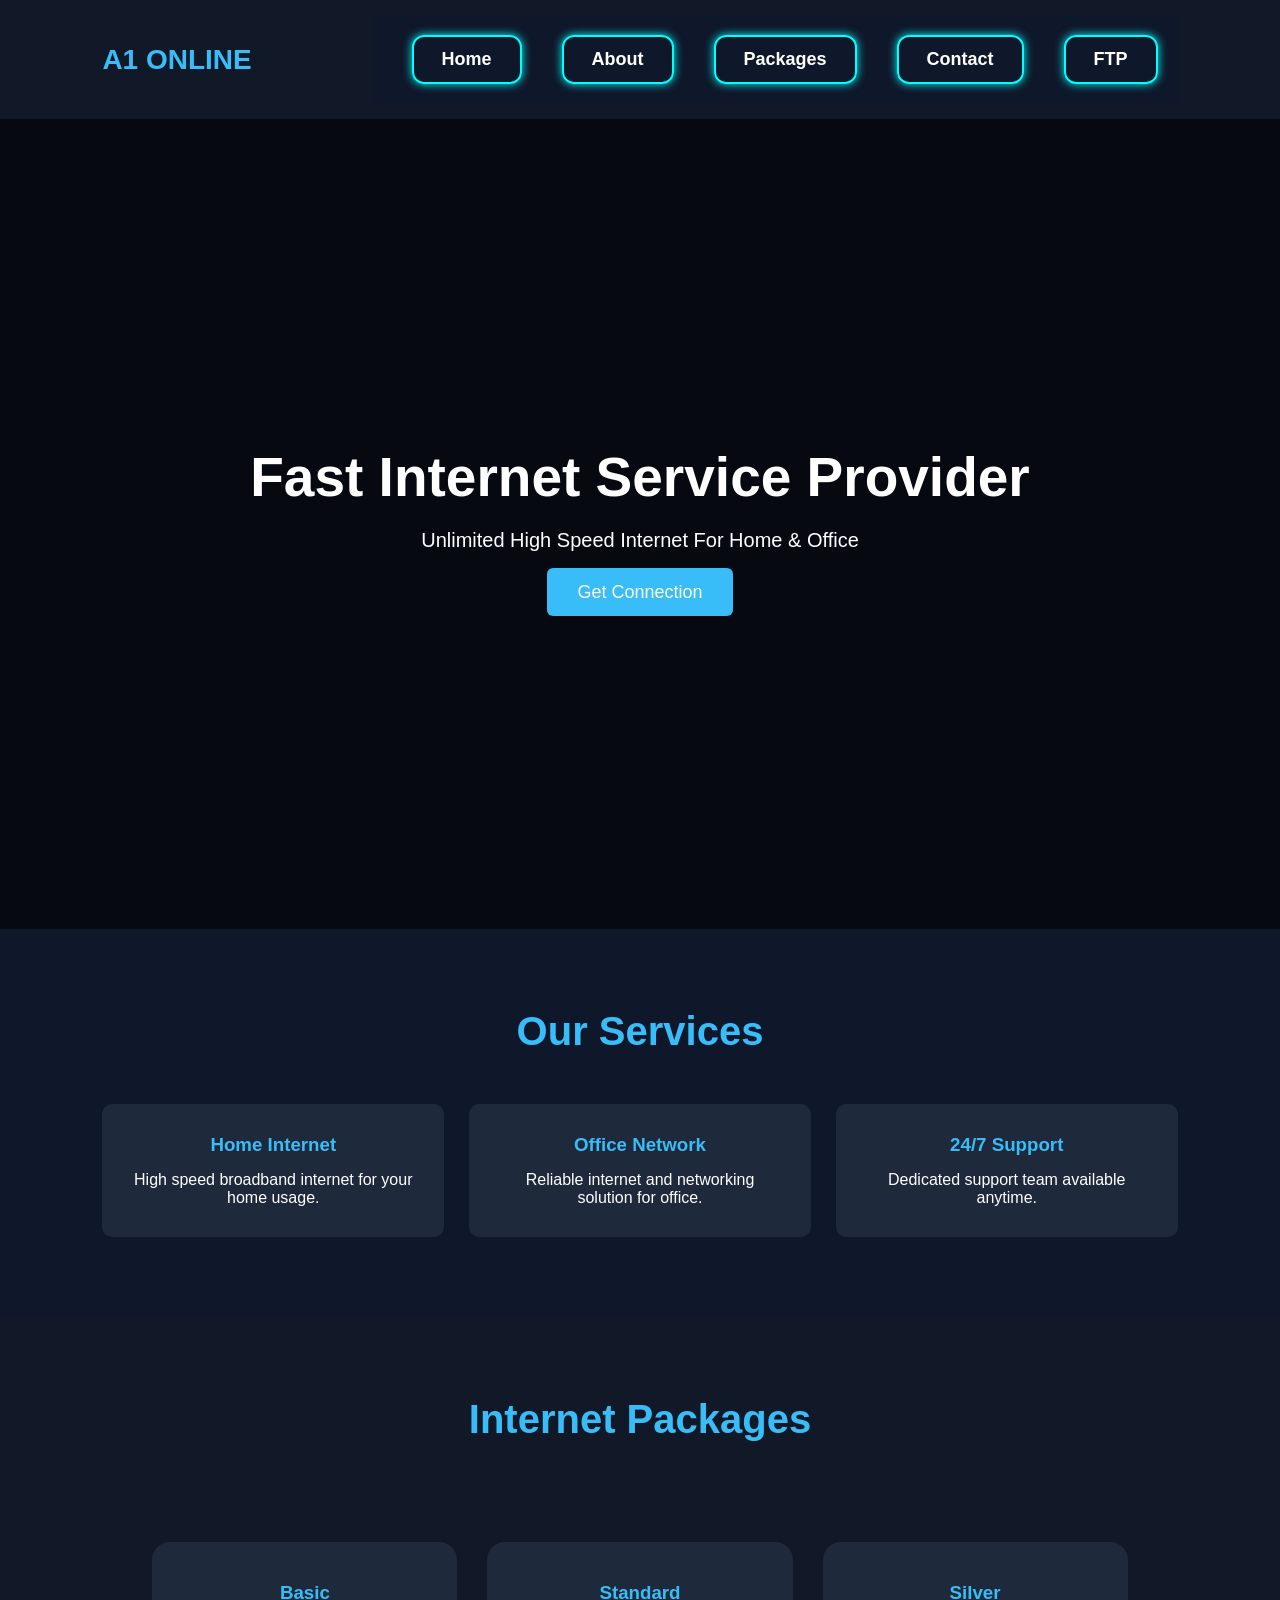
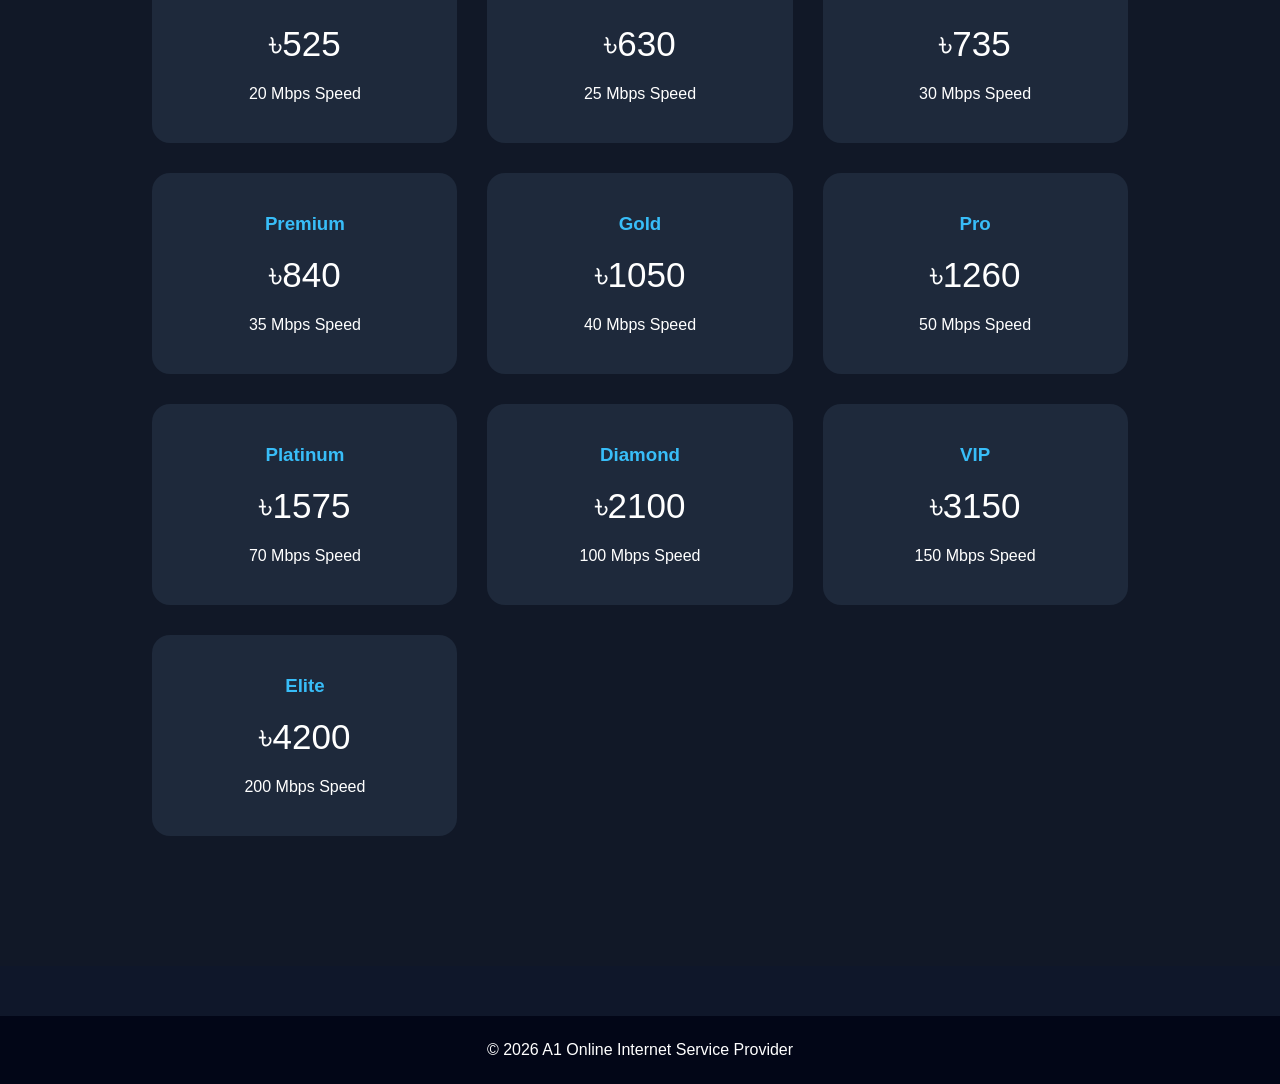
==== index.html @ 20f7d0ed "Add files via upload" ====
<!DOCTYPE html>
<html lang="en">
<head>
  <meta charset="UTF-8" />
  <meta name="viewport" content="width=device-width, initial-scale=1.0"/>
  <title>A1 ONLINE</title>

  <style>
    *{
      margin:0;
      padding:0;
      box-sizing:border-box;
      font-family:Arial, sans-serif;
    }

    body{
      background:#0f172a;
      color:white;
    }

    header{
      background:#111827;
      padding:15px 8%;
      display:flex;
      justify-content:space-between;
      align-items:center;
      position:sticky;
      top:0;
    }

    .logo{
      font-size:28px;
      font-weight:bold;
      color:#38bdf8;
    }

    nav a{
      color:white;
      text-decoration:none;
      margin-left:20px;
      transition:0.3s;
    }

    nav a:hover{
      color:#38bdf8;
    }

    .hero{
      height:90vh;
      background:url('https://images.unsplash.com/photo-1520869562399-e772f042f422?q=80&w=1600&auto=format&fit=crop') center/cover;
      display:flex;
      align-items:center;
      justify-content:center;
      text-align:center;
      position:relative;
    }

    .hero::before{
      content:'';
      position:absolute;
      width:100%;
      height:100%;
      background:rgba(0,0,0,0.6);
    }

    .hero-content{
      position:relative;
      z-index:1;
    }

    .hero h1{
      font-size:55px;
      margin-bottom:20px;
    }

    .hero p{
      font-size:20px;
      margin-bottom:30px;
    }

    .btn{
      background:#38bdf8;
      padding:14px 30px;
      color:white;
      text-decoration:none;
      border-radius:6px;
      font-size:18px;
      transition:0.3s;
    }

    .btn:hover{
      background:#0284c7;
    }

    .services{
      padding:80px 8%;
      text-align:center;
    }

    .services h2{
      font-size:40px;
      margin-bottom:50px;
      color:#38bdf8;
    }

    .service-box{
      display:grid;
      grid-template-columns:repeat(auto-fit,minmax(250px,1fr));
      gap:25px;
    }

    .card{
      background:#1e293b;
      padding:30px;
      border-radius:10px;
      transition:0.3s;
    }

    .card:hover{
      transform:translateY(-10px);
      background:#334155;
    }

    .card h3{
      margin-bottom:15px;
      color:#38bdf8;
    }

    .packages{
      padding:80px 8%;
      background:#111827;
      text-align:center;
    }

    .packages h2{
      font-size:40px;
      margin-bottom:50px;
      color:#38bdf8;
    }

    .package-list{
      display:grid;
      grid-template-columns:repeat(auto-fit,minmax(250px,1fr));
      gap:25px;
    }

    .package{
      background:#1e293b;
      padding:35px;
      border-radius:12px;
    }

    .package h3{
      color:#38bdf8;
      margin-bottom:15px;
    }

    .price{
      font-size:35px;
      margin:20px 0;
    }

    footer{
      background:#020617;
      text-align:center;
      padding:25px;
      margin-top:50px;
    }

    @media(max-width:768px){
      .hero h1{
        font-size:38px;
      }

      nav{
        display:none;
      }
    }
  </style>

  <style>

.package-list{
  display:grid;
  grid-template-columns:repeat(auto-fit,minmax(260px,1fr));
  gap:30px;
  padding:50px;
}

.package{
  background:#1e293b;
  padding:40px 25px;
  border-radius:18px;
  color:white;
  transition:0.4s ease;
  cursor:pointer;
}

.package:hover{
  transform:translateY(-15px) scale(1.05);
  box-shadow:0 0 25px #38bdf8;
  background:#334155;
}

.package h1{
  color:#38bdf8;
  margin:15px 0;
}

</style>


<style>
/* Navbar Style */
nav{
  display:flex;
  justify-content:center;
  gap:20px;
  padding:20px;
  background:#0f172a;
}

/* Glowing Button */
nav a{
  position:relative;
  text-decoration:none;
  color:white;
  padding:12px 28px;
  border:2px solid #00ffff;
  border-radius:12px;
  font-size:18px;
  font-weight:bold;
  overflow:hidden;
  transition:0.4s;
  box-shadow:0 0 10px #00ffff;
}

/* Hover Effect */
nav a:hover{
  background:#00ffff;
  color:#000;
  box-shadow:
    0 0 10px #00ffff,
    0 0 20px #00ffff,
    0 0 40px #00ffff,
    0 0 80px #00ffff;
  transform:translateY(-3px) scale(1.05);
}

/* Active Click Effect */
nav a:active{
  transform:scale(0.95);
}

/* Animated Glow */
nav a::before{
  content:"";
  position:absolute;
  top:0;
  left:-100%;
  width:100%;
  height:100%;
  background:linear-gradient(
    120deg,
    transparent,
    rgba(255,255,255,0.6),
    transparent
  );
  transition:0.6s;
}

nav a:hover::before{
  left:100%;
}
</style>



</head>

<body>

  <header>
   <div class="logo">A1 ONLINE</div>
</div>

    <nav>
      <a href="#">Home</a>
      <a href="about.html">About</a>
      
      <a href="pakage.html">Packages</a>
      <a href="contact.html">Contact</a>
      <a href="https://server.aoneonlinebd.net/">FTP</a>
    </nav>
  </header>

  <section class="hero">
    <div class="hero-content">
      <h1>Fast Internet Service Provider</h1>
      <p>Unlimited High Speed Internet For Home & Office</p>
      <a href="https://wa.me/8801766395683" class="btn">Get Connection</a>
    </div>
  </section>

  <section class="services">
    <h2>Our Services</h2>

    <div class="service-box">

      <div class="card">
        <h3>Home Internet</h3>
        <p>High speed broadband internet for your home usage.</p>
      </div>

      <div class="card">
        <h3>Office Network</h3>
        <p>Reliable internet and networking solution for office.</p>
      </div>

      <div class="card">
        <h3>24/7 Support</h3>
        <p>Dedicated support team available anytime.</p>
      </div>

    </div>
  </section>

  <section class="packages">
    <h2>Internet Packages</h2>

    <div class="package-list">

      <div class="package">
        <h3>Basic</h3>
        <div class="price">৳525</div>
        <p>20 Mbps Speed</p>
      </div>

      <div class="package">
        <h3>Standard</h3>
        <div class="price">৳630</div>
        <p>25 Mbps Speed</p>
      </div>

      <div class="package">
        <h3>Silver</h3>
        <div class="price">৳735</div>
        <p>30 Mbps Speed</p>
      </div>

      <div class="package">
        <h3>Premium</h3>
        <div class="price">৳840</div>
        <p>35 Mbps Speed</p>
      </div>

      <div class="package">
        <h3>Gold</h3>
        <div class="price">৳1050</div>
        <p>40 Mbps Speed</p>
      </div>

<div class="package">
        <h3>Pro</h3>
        <div class="price">৳1260</div>
        <p>50 Mbps Speed</p>
      </div>

      <div class="package">
        <h3>Platinum</h3>
        <div class="price">৳1575</div>
        <p>70 Mbps Speed</p>
      </div>

      <div class="package">
        <h3>Diamond</h3>
        <div class="price">৳2100</div>
        <p>100 Mbps Speed</p>
      </div>


      <div class="package">
        <h3>VIP</h3>
        <div class="price">৳3150</div>
        <p>150 Mbps Speed</p>
      </div>


      <div class="package">
        <h3>Elite</h3>
        <div class="price">৳4200</div>
        <p>200 Mbps Speed</p>
        
      </div>

      

       

    </div>
  </section>

  <footer>
    <p>© 2026 A1 Online Internet Service Provider</p>
  </footer>
   <link rel="stylesheet" href="pakage.css">

</body>
</html>
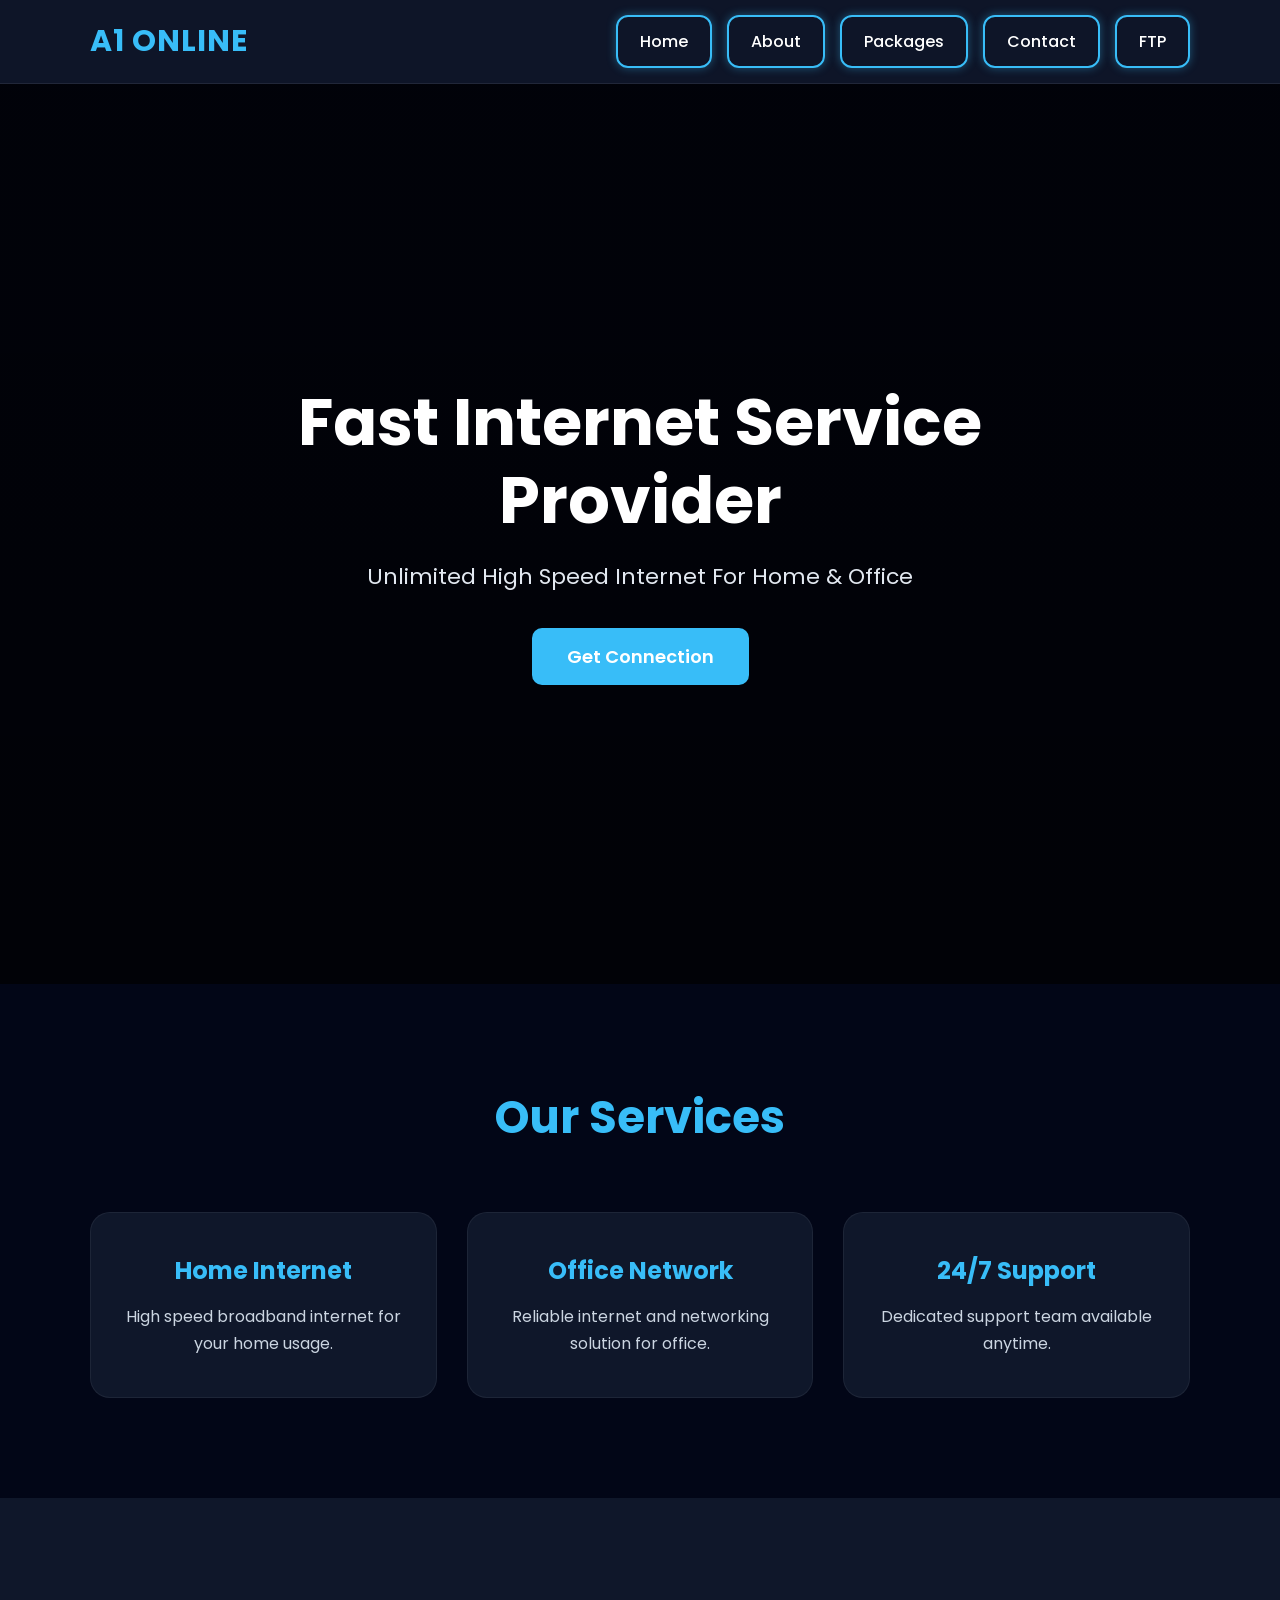
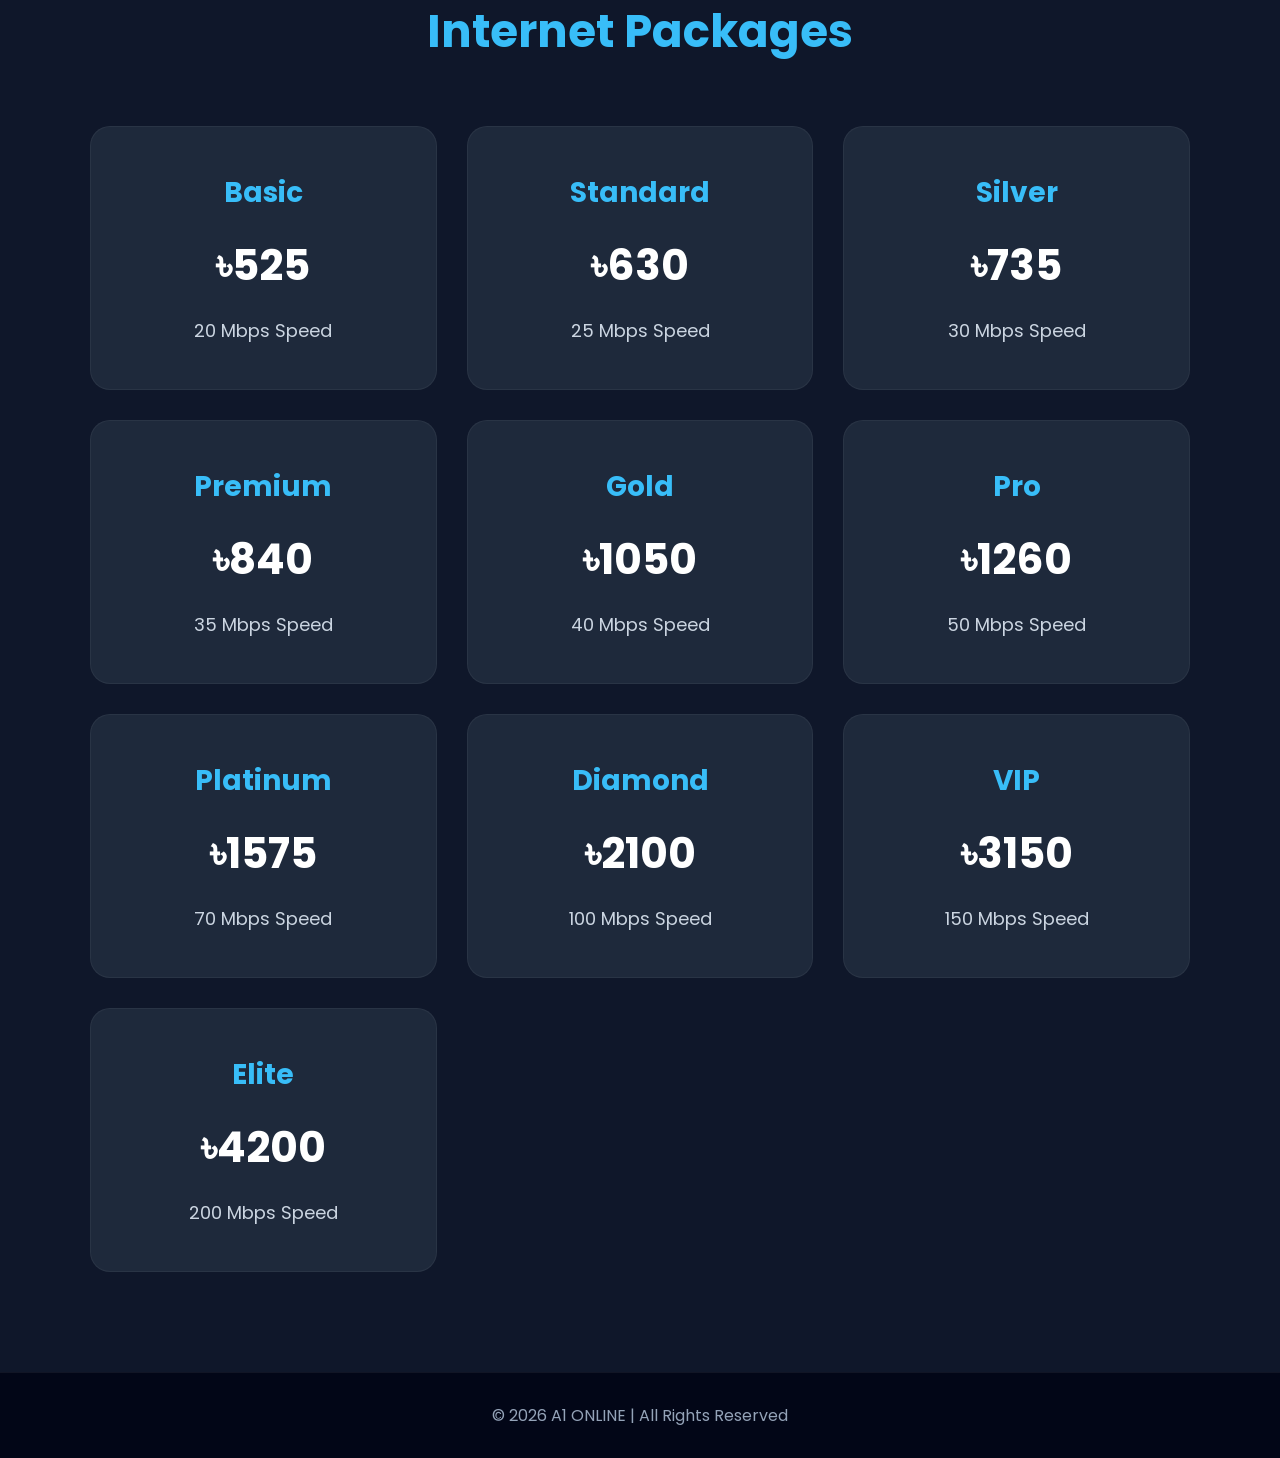
==== commit ec7e5eec: "Update index.html" ====
--- a/index.html
+++ b/index.html
@@ -1,409 +1,511 @@
 <!DOCTYPE html>
 <html lang="en">
 <head>
-  <meta charset="UTF-8" />
-  <meta name="viewport" content="width=device-width, initial-scale=1.0"/>
-  <title>A1 ONLINE</title>
-
-  <style>
-    *{
-      margin:0;
-      padding:0;
-      box-sizing:border-box;
-      font-family:Arial, sans-serif;
-    }
-
-    body{
-      background:#0f172a;
-      color:white;
-    }
-
-    header{
-      background:#111827;
-      padding:15px 8%;
-      display:flex;
-      justify-content:space-between;
-      align-items:center;
-      position:sticky;
-      top:0;
-    }
-
-    .logo{
-      font-size:28px;
-      font-weight:bold;
-      color:#38bdf8;
-    }
-
-    nav a{
-      color:white;
-      text-decoration:none;
-      margin-left:20px;
-      transition:0.3s;
-    }
-
-    nav a:hover{
-      color:#38bdf8;
-    }
-
-    .hero{
-      height:90vh;
-      background:url('https://images.unsplash.com/photo-1520869562399-e772f042f422?q=80&w=1600&auto=format&fit=crop') center/cover;
-      display:flex;
-      align-items:center;
-      justify-content:center;
-      text-align:center;
-      position:relative;
-    }
-
-    .hero::before{
-      content:'';
-      position:absolute;
-      width:100%;
-      height:100%;
-      background:rgba(0,0,0,0.6);
-    }
-
-    .hero-content{
-      position:relative;
-      z-index:1;
-    }
-
-    .hero h1{
-      font-size:55px;
-      margin-bottom:20px;
-    }
-
-    .hero p{
-      font-size:20px;
-      margin-bottom:30px;
-    }
-
-    .btn{
-      background:#38bdf8;
-      padding:14px 30px;
-      color:white;
-      text-decoration:none;
-      border-radius:6px;
-      font-size:18px;
-      transition:0.3s;
-    }
-
-    .btn:hover{
-      background:#0284c7;
-    }
-
-    .services{
-      padding:80px 8%;
-      text-align:center;
-    }
-
-    .services h2{
-      font-size:40px;
-      margin-bottom:50px;
-      color:#38bdf8;
-    }
-
-    .service-box{
-      display:grid;
-      grid-template-columns:repeat(auto-fit,minmax(250px,1fr));
-      gap:25px;
-    }
-
-    .card{
-      background:#1e293b;
-      padding:30px;
-      border-radius:10px;
-      transition:0.3s;
-    }
-
-    .card:hover{
-      transform:translateY(-10px);
-      background:#334155;
-    }
-
-    .card h3{
-      margin-bottom:15px;
-      color:#38bdf8;
-    }
-
-    .packages{
-      padding:80px 8%;
-      background:#111827;
-      text-align:center;
-    }
-
-    .packages h2{
-      font-size:40px;
-      margin-bottom:50px;
-      color:#38bdf8;
-    }
-
-    .package-list{
-      display:grid;
-      grid-template-columns:repeat(auto-fit,minmax(250px,1fr));
-      gap:25px;
-    }
-
-    .package{
-      background:#1e293b;
-      padding:35px;
-      border-radius:12px;
-    }
-
-    .package h3{
-      color:#38bdf8;
-      margin-bottom:15px;
-    }
-
-    .price{
-      font-size:35px;
-      margin:20px 0;
-    }
-
-    footer{
-      background:#020617;
-      text-align:center;
-      padding:25px;
-      margin-top:50px;
-    }
-
-    @media(max-width:768px){
-      .hero h1{
-        font-size:38px;
-      }
-
-      nav{
-        display:none;
-      }
-    }
-  </style>
-
-  <style>
+<meta charset="UTF-8" />
+<meta name="viewport" content="width=device-width, initial-scale=1.0"/>
+
+<title>A1 ONLINE</title>
+
+<link rel="preconnect" href="https://fonts.googleapis.com">
+<link href="https://fonts.googleapis.com/css2?family=Poppins:wght@300;400;500;600;700&display=swap" rel="stylesheet">
+
+<style>
+
+*{
+  margin:0;
+  padding:0;
+  box-sizing:border-box;
+}
+
+html{
+  scroll-behavior:smooth;
+}
+
+body{
+  font-family:'Poppins',sans-serif;
+  background:#020617;
+  color:white;
+  overflow-x:hidden;
+}
+
+/* =========================
+   HEADER
+========================= */
+
+header{
+  width:100%;
+  background:rgba(15,23,42,0.95);
+  backdrop-filter:blur(10px);
+  padding:15px 7%;
+  display:flex;
+  justify-content:space-between;
+  align-items:center;
+  position:sticky;
+  top:0;
+  z-index:1000;
+  border-bottom:1px solid rgba(255,255,255,0.08);
+}
+
+.logo{
+  font-size:30px;
+  font-weight:700;
+  color:#38bdf8;
+  letter-spacing:1px;
+}
+
+nav{
+  display:flex;
+  gap:15px;
+}
+
+nav a{
+  text-decoration:none;
+  color:white;
+  padding:12px 22px;
+  border:2px solid #38bdf8;
+  border-radius:12px;
+  transition:0.4s;
+  font-weight:500;
+  box-shadow:0 0 10px rgba(56,189,248,0.4);
+}
+
+nav a:hover{
+  background:#38bdf8;
+  color:#000;
+  transform:translateY(-3px);
+  box-shadow:
+    0 0 10px #38bdf8,
+    0 0 25px #38bdf8,
+    0 0 50px #38bdf8;
+}
+
+/* =========================
+   HERO
+========================= */
+
+.hero{
+  width:100%;
+  min-height:100vh;
+  background:
+  linear-gradient(rgba(0,0,0,0.6),rgba(0,0,0,0.7)),
+  url('https://images.unsplash.com/photo-1520869562399-e772f042f422?q=80&w=1600&auto=format&fit=crop');
+
+  background-size:cover;
+  background-position:center;
+
+  display:flex;
+  justify-content:center;
+  align-items:center;
+  text-align:center;
+
+  padding:100px 20px;
+}
+
+.hero-content{
+  max-width:900px;
+}
+
+.hero h1{
+  font-size:65px;
+  line-height:1.2;
+  margin-bottom:20px;
+}
+
+.hero p{
+  font-size:22px;
+  color:#e2e8f0;
+  margin-bottom:35px;
+}
+
+.btn{
+  display:inline-block;
+  text-decoration:none;
+  background:#38bdf8;
+  color:white;
+  padding:15px 35px;
+  border-radius:10px;
+  font-size:18px;
+  font-weight:600;
+  transition:0.4s;
+}
+
+.btn:hover{
+  background:#0284c7;
+  transform:scale(1.05);
+  box-shadow:0 0 20px #38bdf8;
+}
+
+/* =========================
+   SECTION TITLE
+========================= */
+
+.section-title{
+  text-align:center;
+  font-size:45px;
+  margin-bottom:60px;
+  color:#38bdf8;
+}
+
+/* =========================
+   SERVICES
+========================= */
+
+.services{
+  padding:100px 7%;
+}
+
+.service-box{
+  display:grid;
+  grid-template-columns:repeat(auto-fit,minmax(280px,1fr));
+  gap:30px;
+}
+
+.card{
+  background:#0f172a;
+  padding:40px 30px;
+  border-radius:20px;
+  text-align:center;
+  transition:0.4s;
+  border:1px solid rgba(255,255,255,0.06);
+}
+
+.card:hover{
+  transform:translateY(-10px);
+  background:#1e293b;
+  box-shadow:0 0 30px rgba(56,189,248,0.25);
+}
+
+.card h3{
+  font-size:24px;
+  margin-bottom:15px;
+  color:#38bdf8;
+}
+
+.card p{
+  color:#cbd5e1;
+  line-height:1.7;
+}
+
+/* =========================
+   PACKAGES
+========================= */
+
+.packages{
+  padding:100px 7%;
+  background:#0f172a;
+}
 
 .package-list{
   display:grid;
-  grid-template-columns:repeat(auto-fit,minmax(260px,1fr));
+  grid-template-columns:repeat(auto-fit,minmax(270px,1fr));
   gap:30px;
-  padding:50px;
 }
 
 .package{
   background:#1e293b;
-  padding:40px 25px;
-  border-radius:18px;
-  color:white;
-  transition:0.4s ease;
-  cursor:pointer;
+  border-radius:20px;
+  padding:45px 30px;
+  text-align:center;
+  transition:0.4s;
+  border:1px solid rgba(255,255,255,0.05);
 }
 
 .package:hover{
-  transform:translateY(-15px) scale(1.05);
-  box-shadow:0 0 25px #38bdf8;
+  transform:translateY(-15px) scale(1.03);
   background:#334155;
-}
-
-.package h1{
+  box-shadow:0 0 30px rgba(56,189,248,0.35);
+}
+
+.package h3{
+  font-size:28px;
   color:#38bdf8;
-  margin:15px 0;
+}
+
+.price{
+  font-size:42px;
+  margin:20px 0;
+  font-weight:700;
+}
+
+.package p{
+  color:#cbd5e1;
+  font-size:18px;
+}
+
+/* =========================
+   FOOTER
+========================= */
+
+footer{
+  background:#020617;
+  text-align:center;
+  padding:30px 20px;
+  border-top:1px solid rgba(255,255,255,0.06);
+}
+
+footer p{
+  color:#94a3b8;
+}
+
+/* =========================
+   RESPONSIVE
+========================= */
+
+@media(max-width:992px){
+
+  header{
+    flex-direction:column;
+    gap:20px;
+  }
+
+  nav{
+    flex-wrap:wrap;
+    justify-content:center;
+  }
+
+  .hero h1{
+    font-size:50px;
+  }
+
+}
+
+@media(max-width:768px){
+
+  .logo{
+    font-size:26px;
+    text-align:center;
+  }
+
+  nav{
+    width:100%;
+    gap:10px;
+  }
+
+  nav a{
+    padding:10px 15px;
+    font-size:14px;
+  }
+
+  .hero{
+    min-height:80vh;
+    padding:80px 15px;
+  }
+
+  .hero h1{
+    font-size:38px;
+  }
+
+  .hero p{
+    font-size:17px;
+  }
+
+  .btn{
+    padding:13px 28px;
+    font-size:16px;
+  }
+
+  .section-title{
+    font-size:35px;
+  }
+
+  .services,
+  .packages{
+    padding:70px 20px;
+  }
+
+}
+
+@media(max-width:480px){
+
+  nav{
+    justify-content:center;
+  }
+
+  nav a{
+    width:45%;
+    text-align:center;
+    font-size:13px;
+    padding:10px;
+  }
+
+  .hero h1{
+    font-size:30px;
+  }
+
+  .hero p{
+    font-size:15px;
+  }
+
+  .section-title{
+    font-size:30px;
+  }
+
+  .card,
+  .package{
+    padding:30px 20px;
+  }
+
+  .price{
+    font-size:34px;
+  }
+
 }
 
 </style>
-
-
-<style>
-/* Navbar Style */
-nav{
-  display:flex;
-  justify-content:center;
-  gap:20px;
-  padding:20px;
-  background:#0f172a;
-}
-
-/* Glowing Button */
-nav a{
-  position:relative;
-  text-decoration:none;
-  color:white;
-  padding:12px 28px;
-  border:2px solid #00ffff;
-  border-radius:12px;
-  font-size:18px;
-  font-weight:bold;
-  overflow:hidden;
-  transition:0.4s;
-  box-shadow:0 0 10px #00ffff;
-}
-
-/* Hover Effect */
-nav a:hover{
-  background:#00ffff;
-  color:#000;
-  box-shadow:
-    0 0 10px #00ffff,
-    0 0 20px #00ffff,
-    0 0 40px #00ffff,
-    0 0 80px #00ffff;
-  transform:translateY(-3px) scale(1.05);
-}
-
-/* Active Click Effect */
-nav a:active{
-  transform:scale(0.95);
-}
-
-/* Animated Glow */
-nav a::before{
-  content:"";
-  position:absolute;
-  top:0;
-  left:-100%;
-  width:100%;
-  height:100%;
-  background:linear-gradient(
-    120deg,
-    transparent,
-    rgba(255,255,255,0.6),
-    transparent
-  );
-  transition:0.6s;
-}
-
-nav a:hover::before{
-  left:100%;
-}
-</style>
-
-
-
 </head>
 
 <body>
 
-  <header>
-   <div class="logo">A1 ONLINE</div>
-</div>
-
-    <nav>
-      <a href="#">Home</a>
-      <a href="about.html">About</a>
-      
-      <a href="pakage.html">Packages</a>
-      <a href="contact.html">Contact</a>
-      <a href="https://server.aoneonlinebd.net/">FTP</a>
-    </nav>
-  </header>
-
-  <section class="hero">
-    <div class="hero-content">
-      <h1>Fast Internet Service Provider</h1>
-      <p>Unlimited High Speed Internet For Home & Office</p>
-      <a href="https://wa.me/8801766395683" class="btn">Get Connection</a>
-    </div>
-  </section>
-
-  <section class="services">
-    <h2>Our Services</h2>
-
-    <div class="service-box">
-
-      <div class="card">
-        <h3>Home Internet</h3>
-        <p>High speed broadband internet for your home usage.</p>
-      </div>
-
-      <div class="card">
-        <h3>Office Network</h3>
-        <p>Reliable internet and networking solution for office.</p>
-      </div>
-
-      <div class="card">
-        <h3>24/7 Support</h3>
-        <p>Dedicated support team available anytime.</p>
-      </div>
-
-    </div>
-  </section>
-
-  <section class="packages">
-    <h2>Internet Packages</h2>
-
-    <div class="package-list">
-
-      <div class="package">
-        <h3>Basic</h3>
-        <div class="price">৳525</div>
-        <p>20 Mbps Speed</p>
-      </div>
-
-      <div class="package">
-        <h3>Standard</h3>
-        <div class="price">৳630</div>
-        <p>25 Mbps Speed</p>
-      </div>
-
-      <div class="package">
-        <h3>Silver</h3>
-        <div class="price">৳735</div>
-        <p>30 Mbps Speed</p>
-      </div>
-
-      <div class="package">
-        <h3>Premium</h3>
-        <div class="price">৳840</div>
-        <p>35 Mbps Speed</p>
-      </div>
-
-      <div class="package">
-        <h3>Gold</h3>
-        <div class="price">৳1050</div>
-        <p>40 Mbps Speed</p>
-      </div>
-
-<div class="package">
-        <h3>Pro</h3>
-        <div class="price">৳1260</div>
-        <p>50 Mbps Speed</p>
-      </div>
-
-      <div class="package">
-        <h3>Platinum</h3>
-        <div class="price">৳1575</div>
-        <p>70 Mbps Speed</p>
-      </div>
-
-      <div class="package">
-        <h3>Diamond</h3>
-        <div class="price">৳2100</div>
-        <p>100 Mbps Speed</p>
-      </div>
-
-
-      <div class="package">
-        <h3>VIP</h3>
-        <div class="price">৳3150</div>
-        <p>150 Mbps Speed</p>
-      </div>
-
-
-      <div class="package">
-        <h3>Elite</h3>
-        <div class="price">৳4200</div>
-        <p>200 Mbps Speed</p>
-        
-      </div>
-
-      
-
-       
-
-    </div>
-  </section>
-
-  <footer>
-    <p>© 2026 A1 Online Internet Service Provider</p>
-  </footer>
-   <link rel="stylesheet" href="pakage.css">
+<!-- HEADER -->
+
+<header>
+
+  <div class="logo">A1 ONLINE</div>
+
+  <nav>
+    <a href="#">Home</a>
+    <a href="#">About</a>
+    <a href="#">Packages</a>
+    <a href="#">Contact</a>
+    <a href="https://server.aoneonlinebd.net/" target="_blank">FTP</a>
+  </nav>
+
+</header>
+
+<!-- HERO -->
+
+<section class="hero">
+
+  <div class="hero-content">
+
+    <h1>Fast Internet Service Provider</h1>
+
+    <p>
+      Unlimited High Speed Internet For Home & Office
+    </p>
+
+    <a href="https://wa.me/8801766395683" class="btn">
+      Get Connection
+    </a>
+
+  </div>
+
+</section>
+
+<!-- SERVICES -->
+
+<section class="services">
+
+  <h2 class="section-title">Our Services</h2>
+
+  <div class="service-box">
+
+    <div class="card">
+      <h3>Home Internet</h3>
+      <p>
+        High speed broadband internet for your home usage.
+      </p>
+    </div>
+
+    <div class="card">
+      <h3>Office Network</h3>
+      <p>
+        Reliable internet and networking solution for office.
+      </p>
+    </div>
+
+    <div class="card">
+      <h3>24/7 Support</h3>
+      <p>
+        Dedicated support team available anytime.
+      </p>
+    </div>
+
+  </div>
+
+</section>
+
+<!-- PACKAGES -->
+
+<section class="packages">
+
+  <h2 class="section-title">Internet Packages</h2>
+
+  <div class="package-list">
+
+    <div class="package">
+      <h3>Basic</h3>
+      <div class="price">৳525</div>
+      <p>20 Mbps Speed</p>
+    </div>
+
+    <div class="package">
+      <h3>Standard</h3>
+      <div class="price">৳630</div>
+      <p>25 Mbps Speed</p>
+    </div>
+
+    <div class="package">
+      <h3>Silver</h3>
+      <div class="price">৳735</div>
+      <p>30 Mbps Speed</p>
+    </div>
+
+    <div class="package">
+      <h3>Premium</h3>
+      <div class="price">৳840</div>
+      <p>35 Mbps Speed</p>
+    </div>
+
+    <div class="package">
+      <h3>Gold</h3>
+      <div class="price">৳1050</div>
+      <p>40 Mbps Speed</p>
+    </div>
+
+    <div class="package">
+      <h3>Pro</h3>
+      <div class="price">৳1260</div>
+      <p>50 Mbps Speed</p>
+    </div>
+
+    <div class="package">
+      <h3>Platinum</h3>
+      <div class="price">৳1575</div>
+      <p>70 Mbps Speed</p>
+    </div>
+
+    <div class="package">
+      <h3>Diamond</h3>
+      <div class="price">৳2100</div>
+      <p>100 Mbps Speed</p>
+    </div>
+
+    <div class="package">
+      <h3>VIP</h3>
+      <div class="price">৳3150</div>
+      <p>150 Mbps Speed</p>
+    </div>
+
+    <div class="package">
+      <h3>Elite</h3>
+      <div class="price">৳4200</div>
+      <p>200 Mbps Speed</p>
+    </div>
+
+  </div>
+
+</section>
+
+<!-- FOOTER -->
+
+<footer>
+
+  <p>
+    © 2026 A1 ONLINE | All Rights Reserved
+  </p>
+
+</footer>
 
 </body>
-</html>+</html>
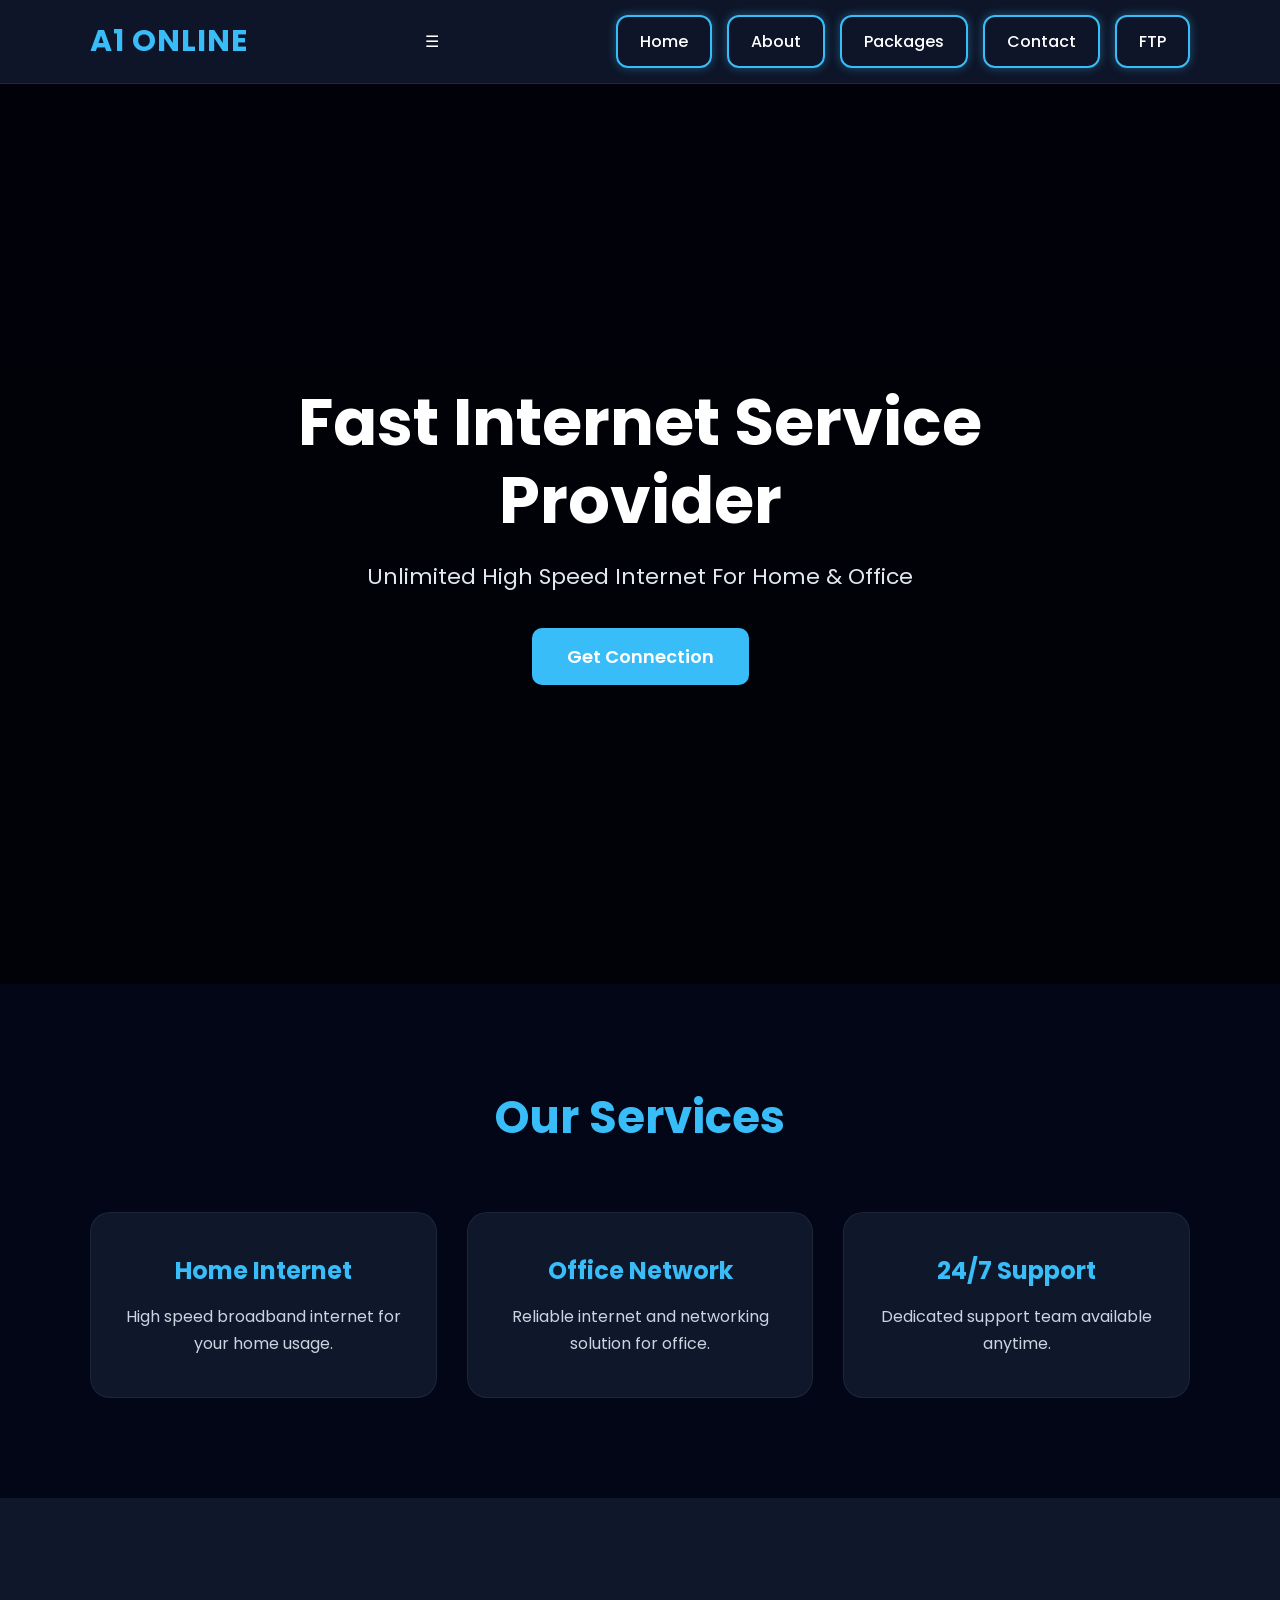
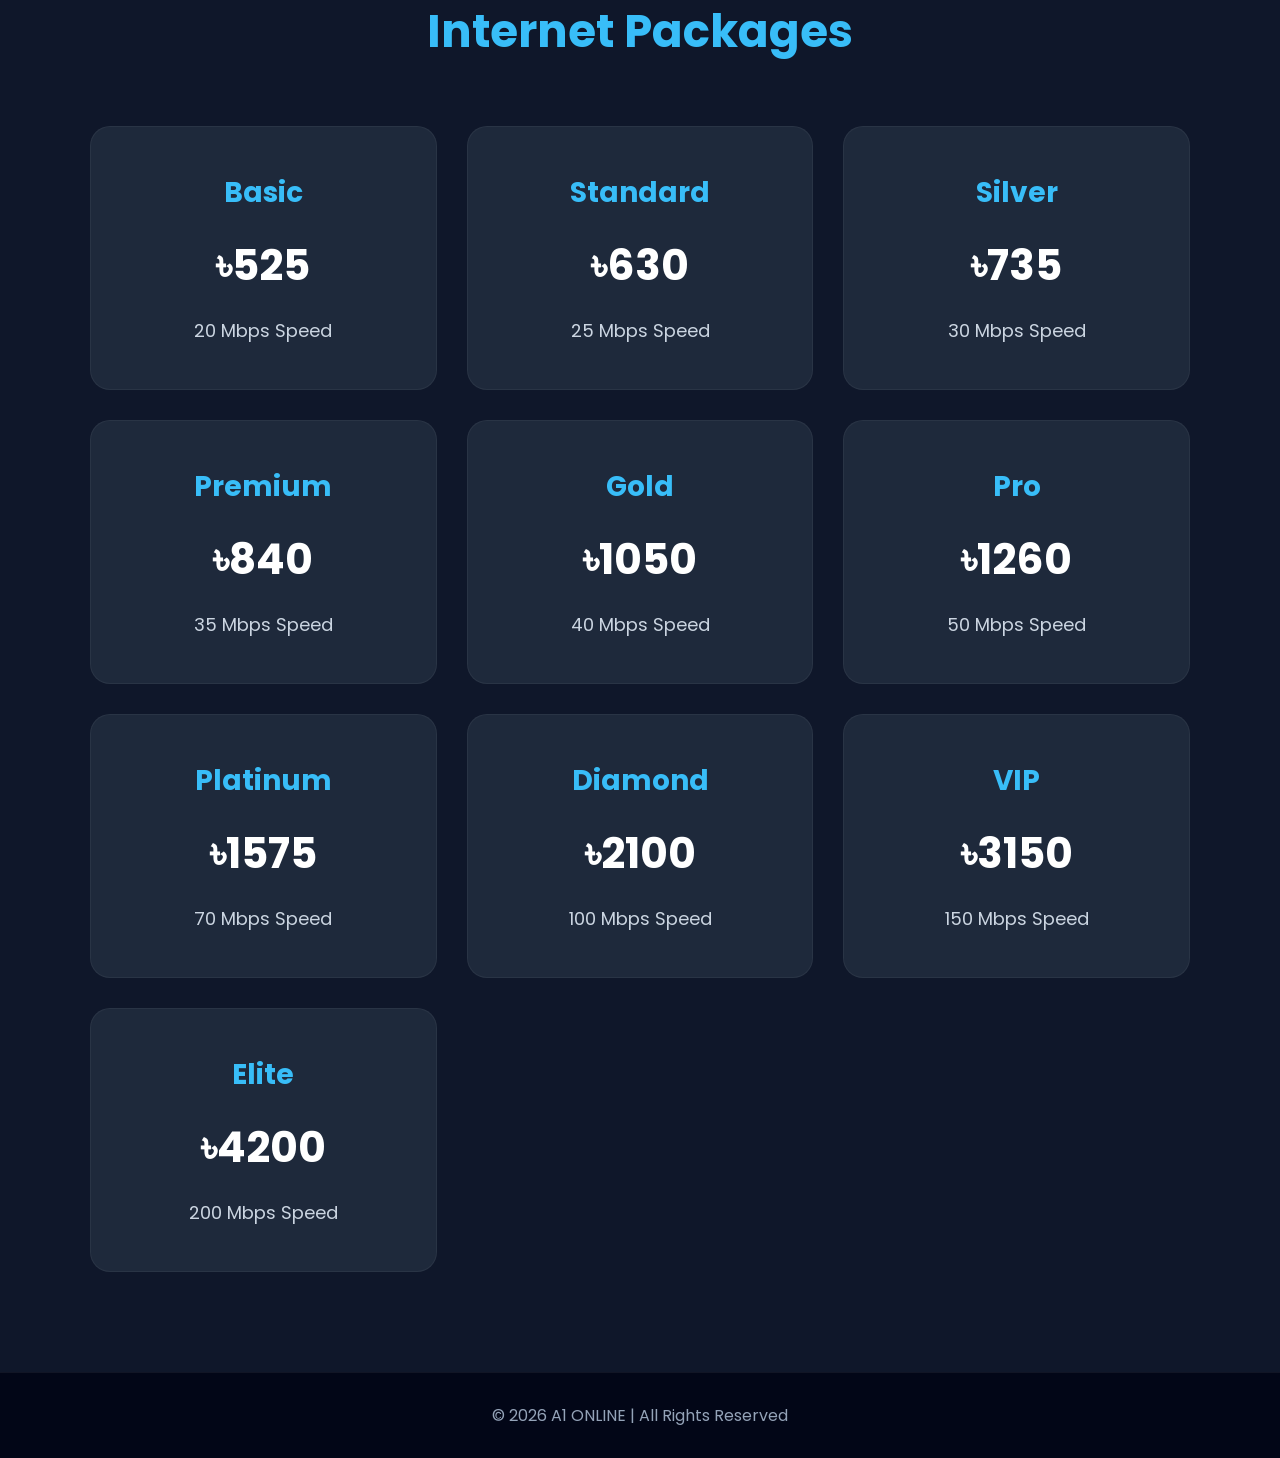
==== commit 996f885c: "Update index.html" ====
--- a/index.html
+++ b/index.html
@@ -361,12 +361,13 @@
 <header>
 
   <div class="logo">A1 ONLINE</div>
+  <div class="menu-btn" onclick="toggleMenu()">☰</div>
 
   <nav>
-    <a href="#">Home</a>
-    <a href="#">About</a>
-    <a href="#">Packages</a>
-    <a href="#">Contact</a>
+    <a href="index.html">Home</a>
+    <a href="about.html">About</a>
+    <a href="pakage.html">Packages</a>
+    <a href="contact.html">Contact</a>
     <a href="https://server.aoneonlinebd.net/" target="_blank">FTP</a>
   </nav>
 
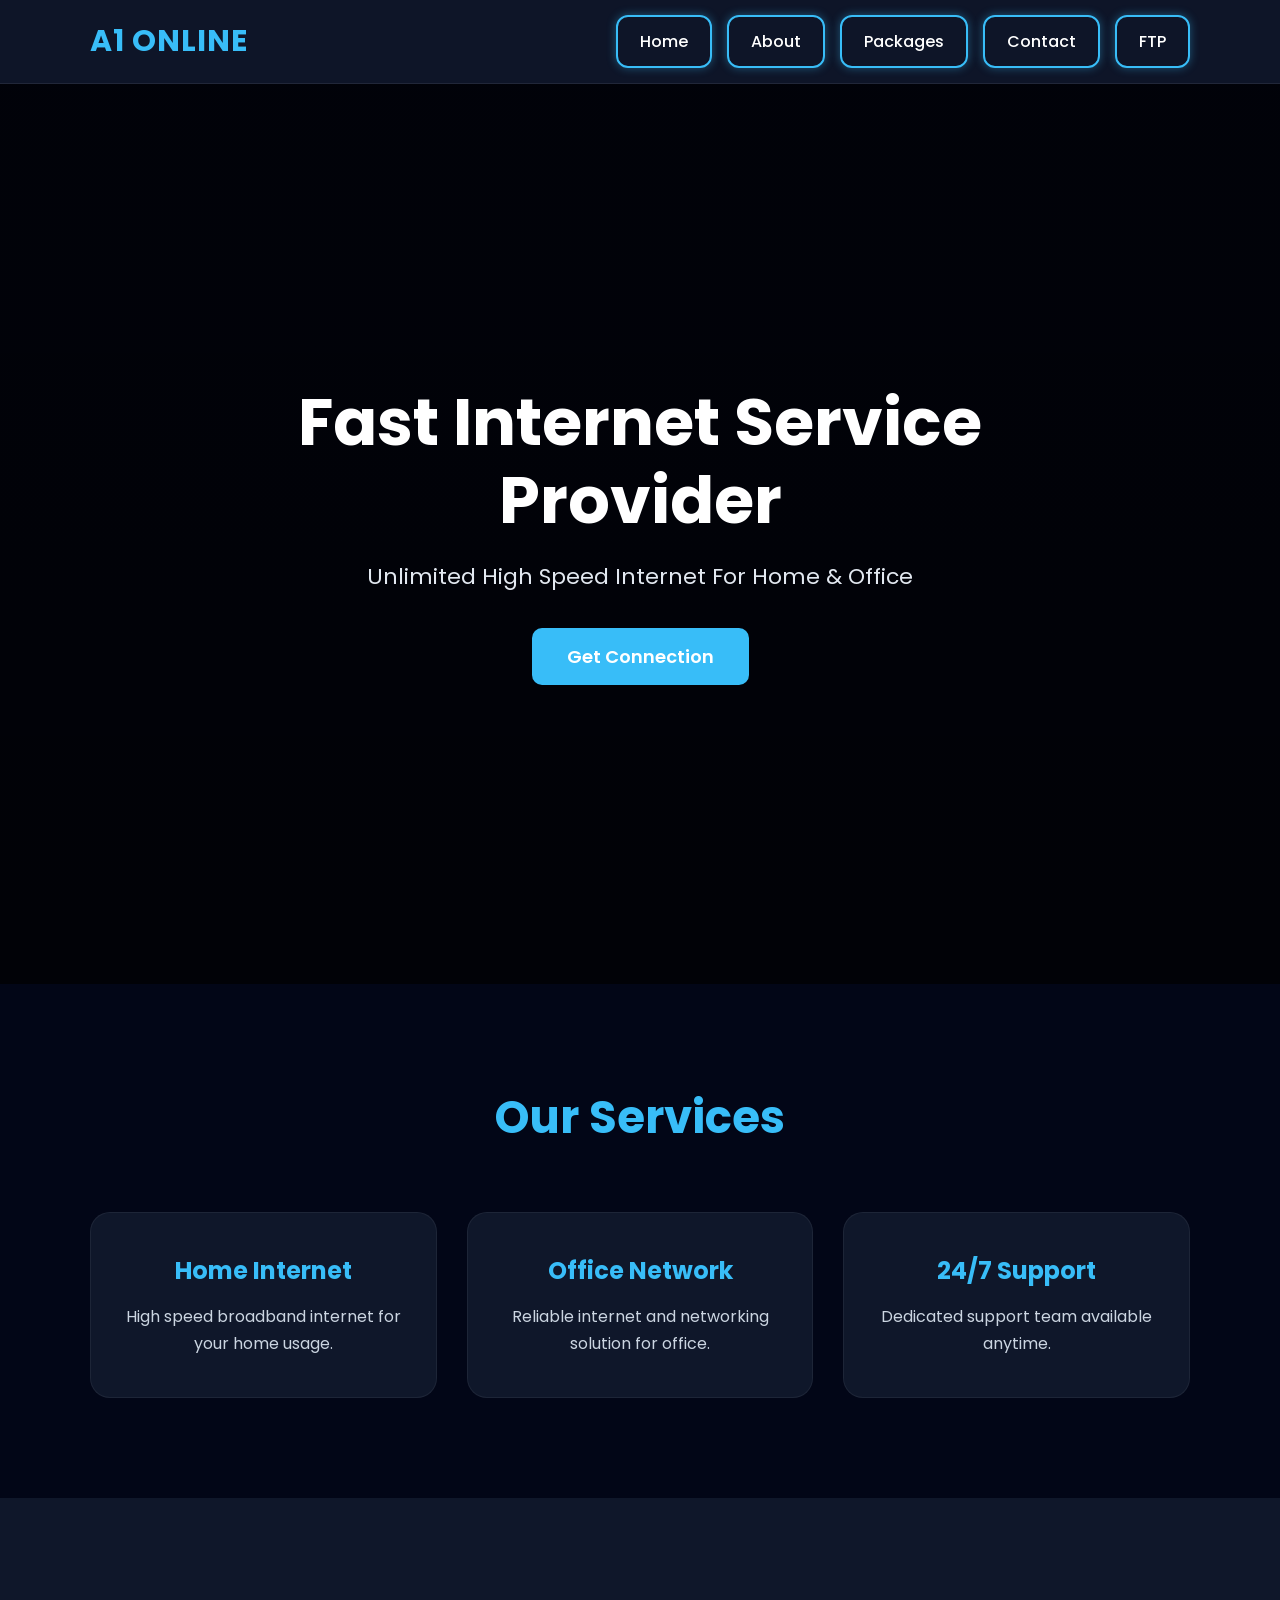
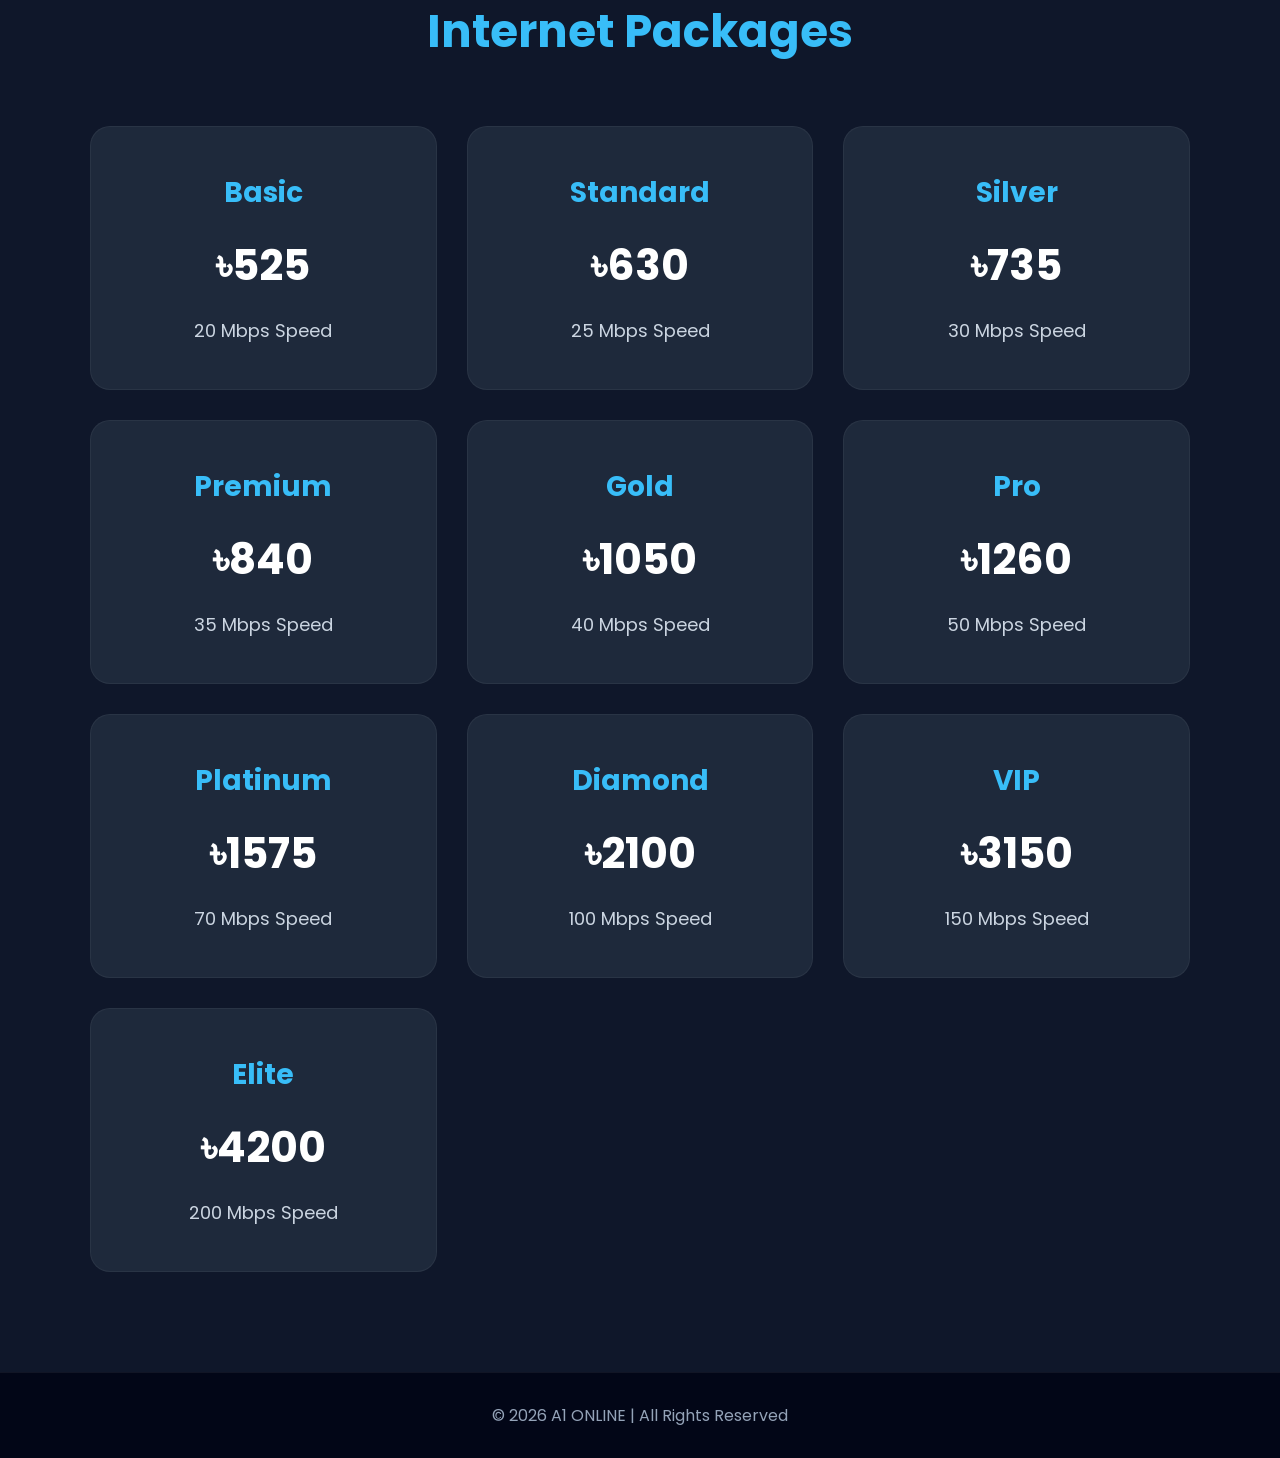
==== commit 08f73122: "Update index.html" ====
--- a/index.html
+++ b/index.html
@@ -361,7 +361,7 @@
 <header>
 
   <div class="logo">A1 ONLINE</div>
-  <div class="menu-btn" onclick="toggleMenu()">☰</div>
+  
 
   <nav>
     <a href="index.html">Home</a>
@@ -507,6 +507,8 @@
   </p>
 
 </footer>
+  
+</script>
 
 </body>
 </html>
